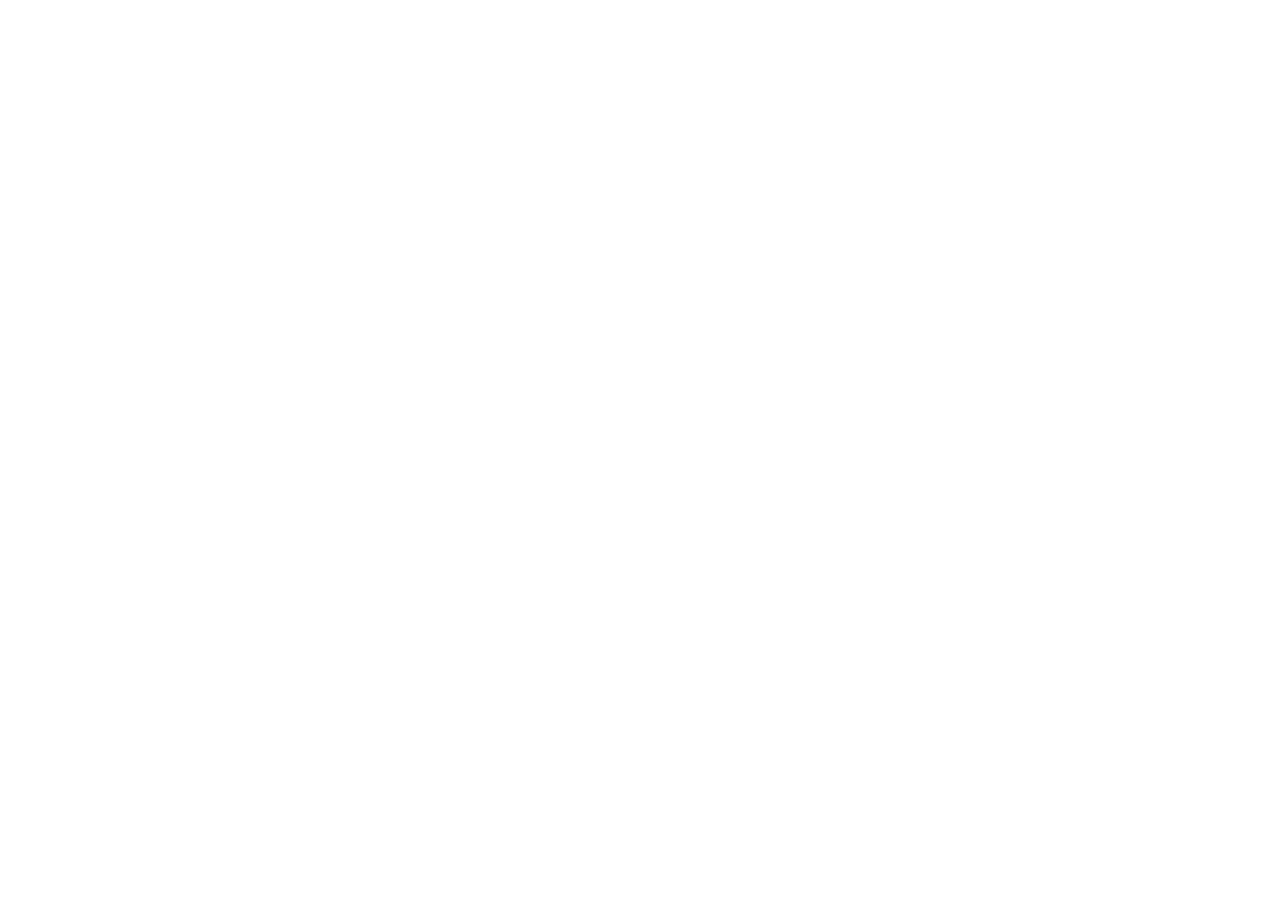
==== index.html @ d631d2a8 "criei a página principal e style" ====
<!DOCTYPE html>
<html lang="pt-br">
<head>
    <meta charset="UTF-8">
    <meta name="viewport" content="width=device-width, initial-scale=1.0">
    <title>Projeto redes sociais</title>
    <link rel="shortcut icon" href="favicon.ico" type="image/x-icon">
    <link rel="stylesheet" href="estilos/style.css">
</head>
<body>
    
</body>
</html>
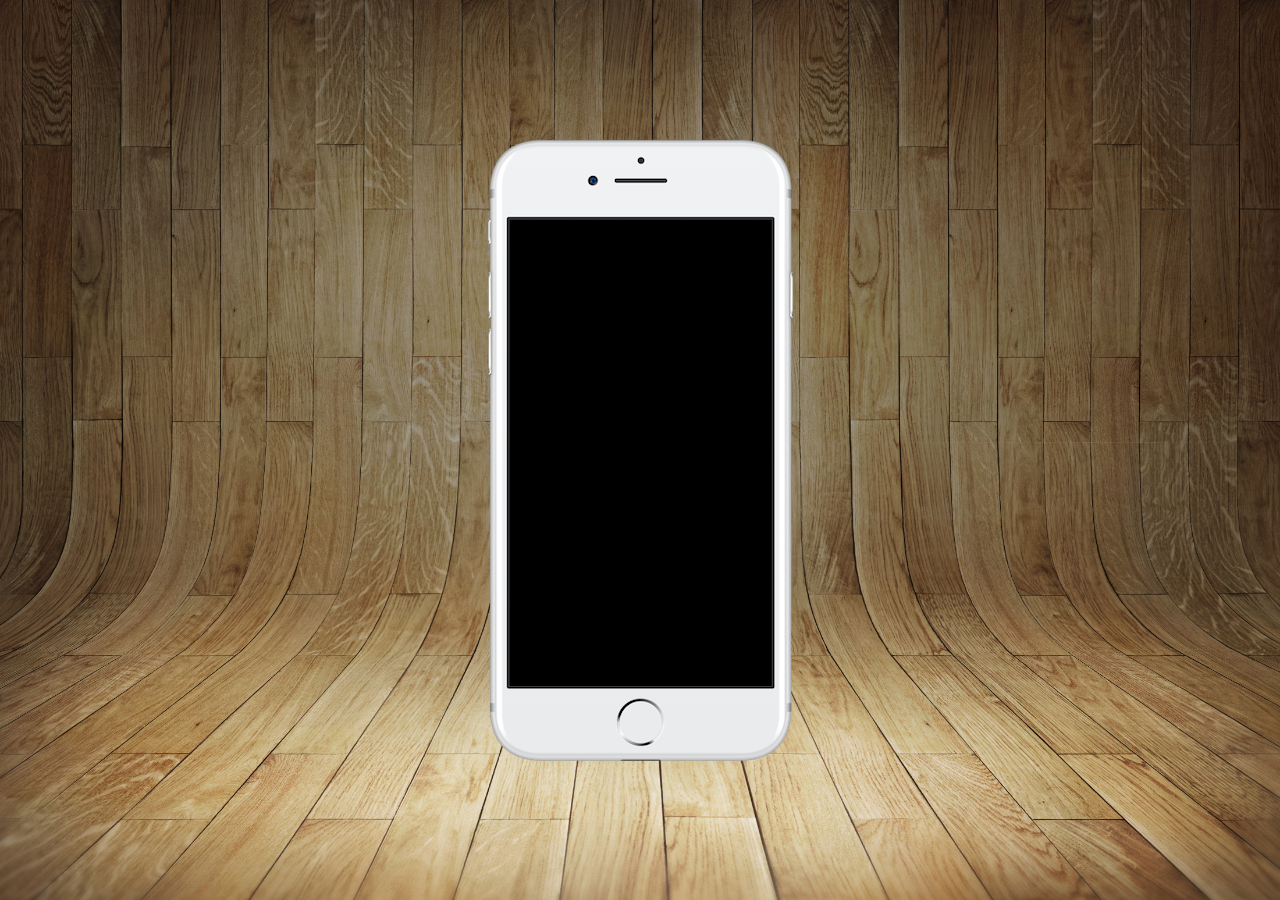
==== commit 4d288949: "Criação do index e página de estilo" ====
--- a/index.html
+++ b/index.html
@@ -8,6 +8,13 @@
     <link rel="stylesheet" href="estilos/style.css">
 </head>
 <body>
-    
+    <main>
+        <section id="telefone">
+
+        </section>
+        <section id="redes-sociais">
+
+        </section>
+    </main>
 </body>
 </html>--- a/estilos/style.css
+++ b/estilos/style.css
@@ -0,0 +1,35 @@
+@charset "UTF-8";
+
+*{
+    margin: 0px;
+    padding: 0px;
+    font-family: Arial, Helvetica, sans-serif;
+}
+
+html, body{
+    height: 100vh;
+    width: 100vw;
+    background-color: black;
+}
+
+body{
+    background-image: url(../imagens/fundo-madeira.jpg);
+    background-repeat: no-repeat;
+    background-position: top center;
+    background-size: cover;
+    background-attachment: fixed;
+} 
+
+main{
+    display: flex;
+    align-items: center;
+    justify-content: center;
+    height: 100vh;
+}
+
+section#telefone{
+    height: 627px;
+    width: 311px;
+    background-image: url(../imagens/frame-iphone.png);
+    background-repeat: no-repeat;
+}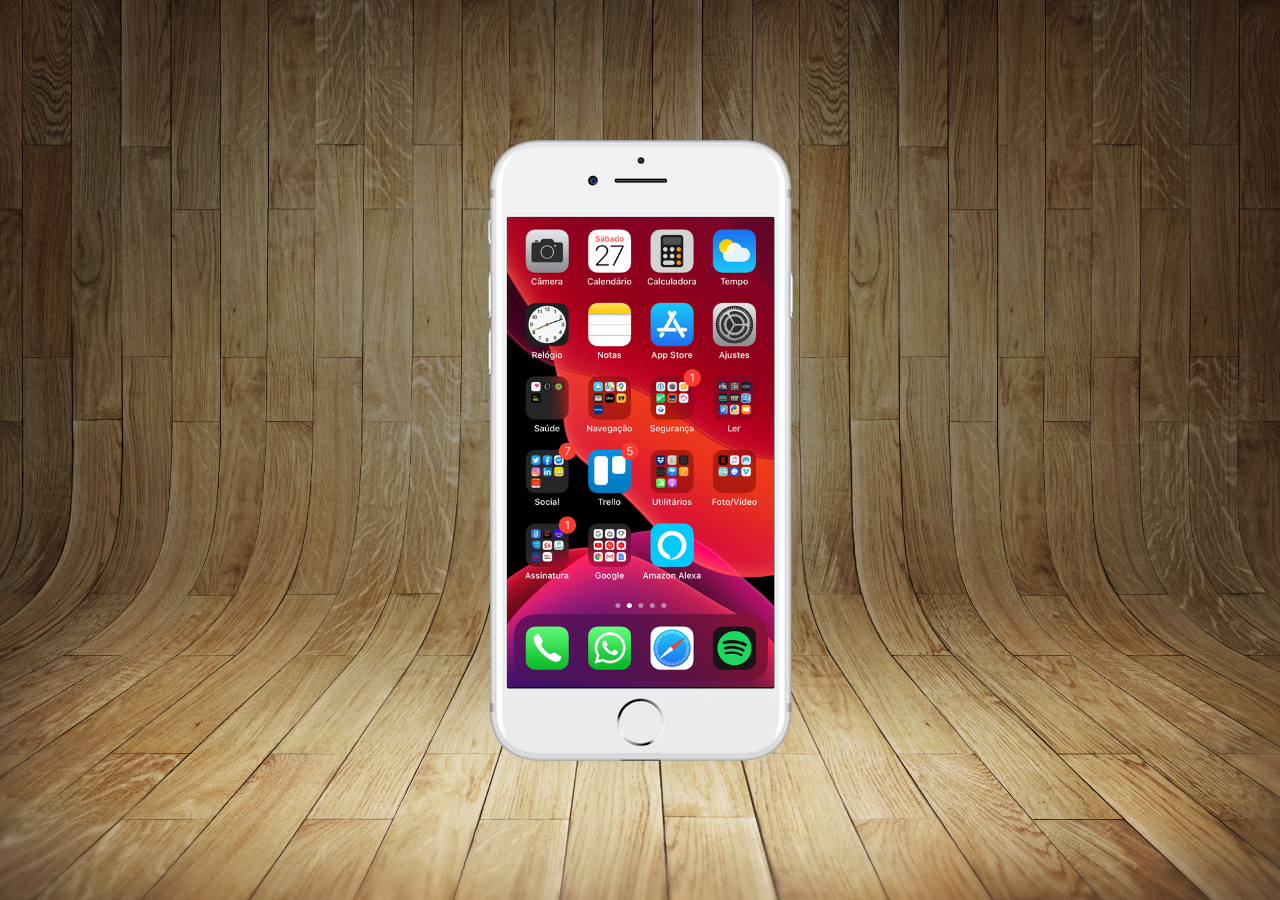
==== commit 70a0ffad: "criei a tela home" ====
--- a/index.html
+++ b/index.html
@@ -10,7 +10,7 @@
 <body>
     <main>
         <section id="telefone">
-
+        <iframe id="tela" src="home.html" frameborder="0" name="tela"></iframe>
         </section>
         <section id="redes-sociais">
 
--- a/estilos/style.css
+++ b/estilos/style.css
@@ -32,4 +32,16 @@
     width: 311px;
     background-image: url(../imagens/frame-iphone.png);
     background-repeat: no-repeat;
-}+    display: flex;
+    justify-content: center;
+    align-items: center;
+    
+}
+iframe#tela{
+    margin-top: 200px;
+    width: 267px;
+    height: 470px;
+    margin-bottom: 196px;
+}
+
+
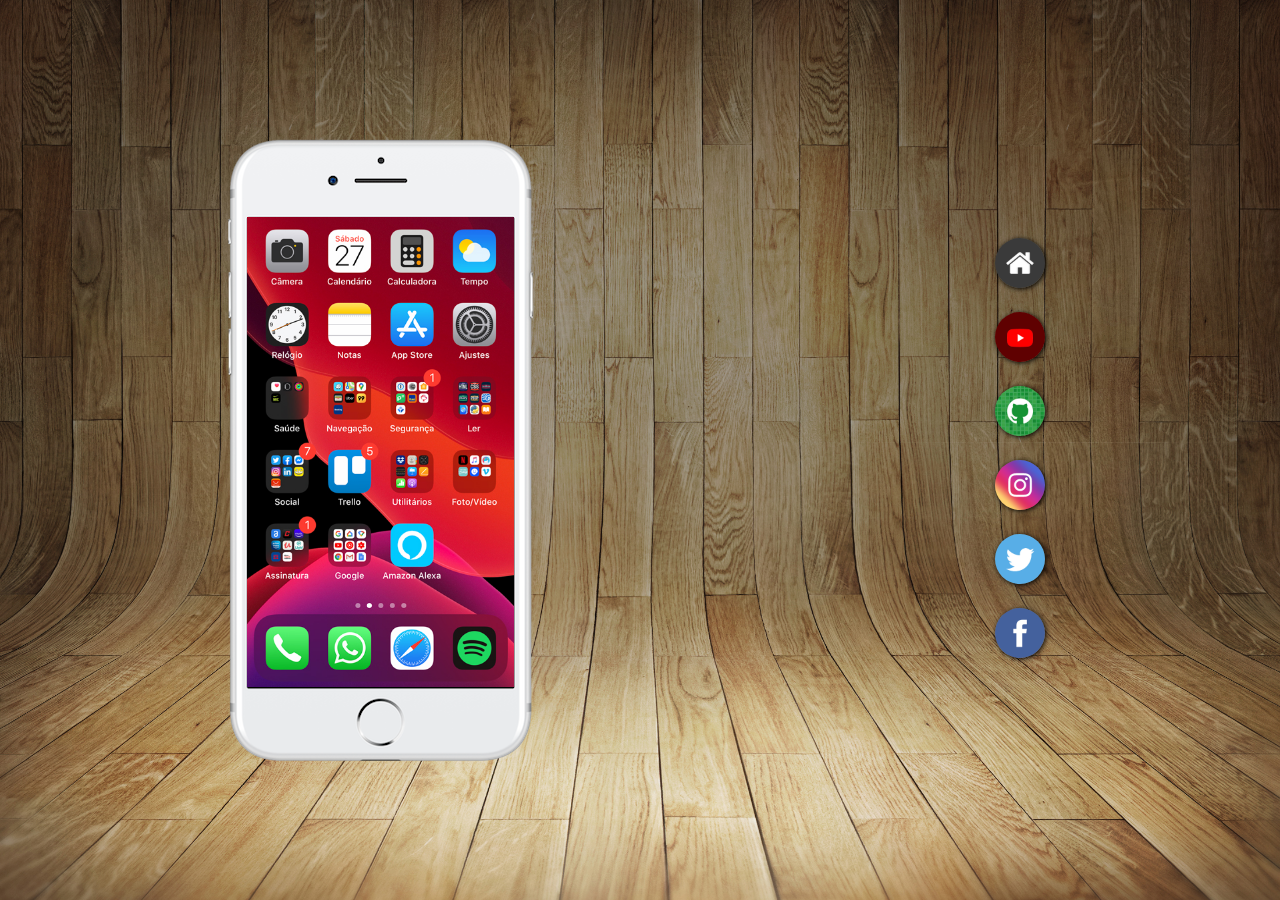
==== commit 26a0b825: "Criei botões na lateral do celular" ====
--- a/index.html
+++ b/index.html
@@ -10,10 +10,17 @@
 <body>
     <main>
         <section id="telefone">
-        <iframe id="tela" src="home.html" frameborder="0" name="tela"></iframe>
+        <iframe id="tela" src="home.html" frameborder="0" name="tela">
+            Seu navegador não suporta, tente abrir em outro navegador para visualizar o documento.
+        </iframe>
         </section>
         <section id="redes-sociais">
-
+            <a class="Home" href="#" target="tela"><img src="imagens/logo-home.jpg" alt="Home"></a>
+            <a class="Youtube" href="#" target="tela"><img src="imagens/logo-youtube.jpg" alt="Youtube"></a>
+            <a class="" href="#" target="tela"><img src="imagens/logo-github.jpg" alt="Github"></a>
+            <a class="" href="#" target="tela"><img src="imagens/logo-instagram.jpg" alt="Instagram"></a>
+            <a class="" href="#" target="tela"><img src="imagens/logo-twitter.jpg" alt="Twiter"></a>
+            <a class="" href="#" target="tela"><img src="imagens/logo-facebook.jpg" alt=""></a>
         </section>
     </main>
 </body>
--- a/estilos/style.css
+++ b/estilos/style.css
@@ -25,6 +25,7 @@
     align-items: center;
     justify-content: center;
     height: 100vh;
+    justify-content: space-around;
 }
 
 section#telefone{
@@ -43,5 +44,28 @@
     height: 470px;
     margin-bottom: 196px;
 }
+section#redes-sociais{
+    display: flex;
+    flex-direction: column;
+}
+
+a>img{
+    width: 50px;
+    height: 50px;
+    border-radius: 50%;
+    margin: 10px;
+    box-shadow: 1px 1px 5px rgb(0, 0, 0);
+    box-sizing: border-box;
+}
+
+a>img:hover{
+    width: 50px;
+    height: 50px;
+    border-radius: 50%;
+    margin: 10px;
+    box-shadow: 1px 1px 5px rgb(0, 0, 0);
+    transition: 0.1s;
+    border: 2px solid rgba(255, 255, 255, 0.322);
+}
 
 
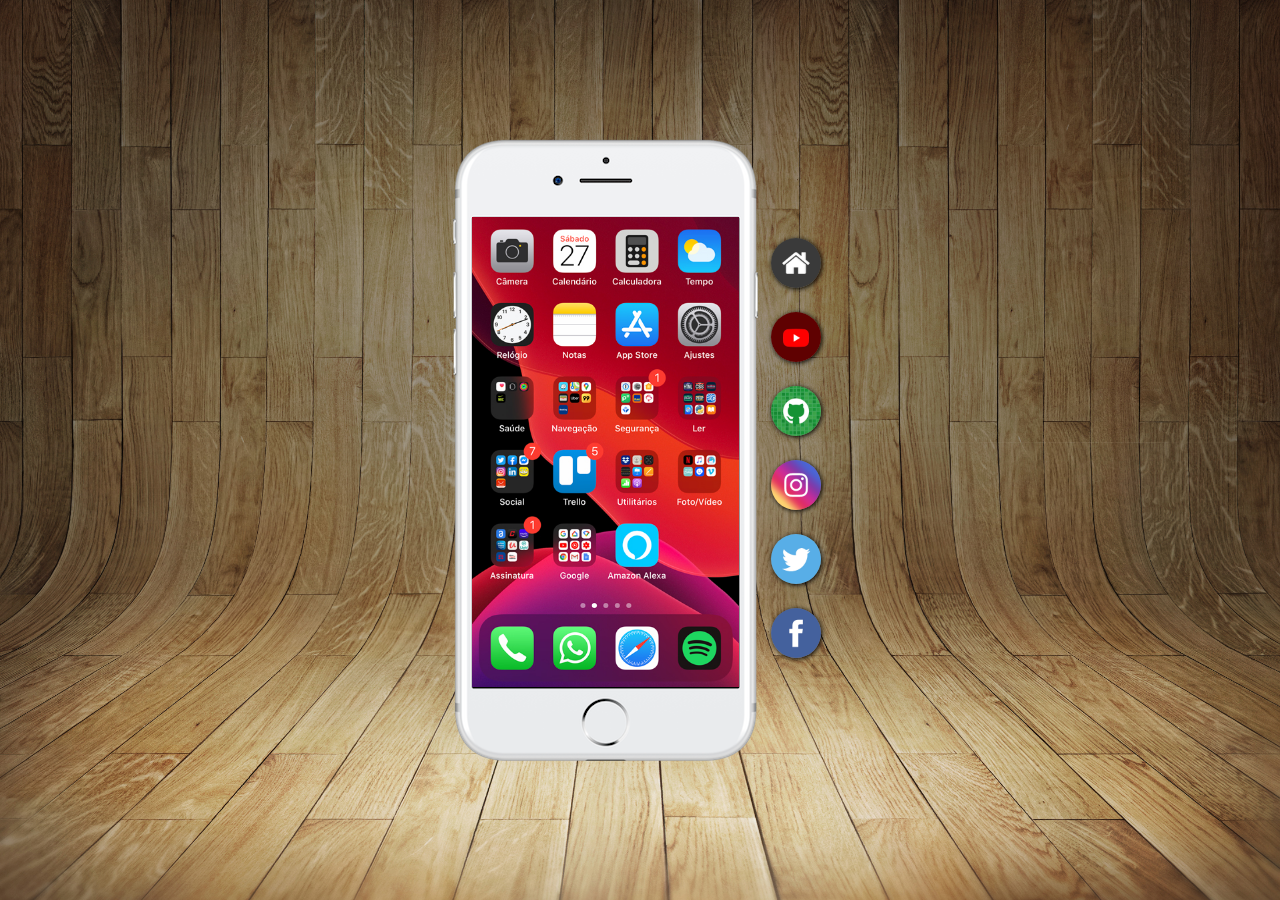
==== commit 35ac4367: "Páginas de cada redes sociais criadas!" ====
--- a/index.html
+++ b/index.html
@@ -15,12 +15,12 @@
         </iframe>
         </section>
         <section id="redes-sociais">
-            <a class="Home" href="#" target="tela"><img src="imagens/logo-home.jpg" alt="Home"></a>
-            <a class="Youtube" href="#" target="tela"><img src="imagens/logo-youtube.jpg" alt="Youtube"></a>
-            <a class="" href="#" target="tela"><img src="imagens/logo-github.jpg" alt="Github"></a>
-            <a class="" href="#" target="tela"><img src="imagens/logo-instagram.jpg" alt="Instagram"></a>
-            <a class="" href="#" target="tela"><img src="imagens/logo-twitter.jpg" alt="Twiter"></a>
-            <a class="" href="#" target="tela"><img src="imagens/logo-facebook.jpg" alt=""></a>
+            <a href="home.html" target="tela"><img src="imagens/logo-home.jpg" alt="Home"></a>
+            <a href="youtube.html" target="tela"><img src="imagens/logo-youtube.jpg" alt="Youtube"></a>
+            <a href="github.html" target="tela"><img src="imagens/logo-github.jpg" alt="Github"></a>
+            <a href="instagram.html" target="tela"><img src="imagens/logo-instagram.jpg" alt="Instagram"></a>
+            <a href="twitter.html" target="tela"><img src="imagens/logo-twitter.jpg" alt="Twiter"></a>
+            <a href="facebook.html" target="tela"><img src="imagens/logo-facebook.jpg" alt=""></a>
         </section>
     </main>
 </body>
--- a/estilos/style.css
+++ b/estilos/style.css
@@ -25,7 +25,7 @@
     align-items: center;
     justify-content: center;
     height: 100vh;
-    justify-content: space-around;
+    justify-content: center;
 }
 
 section#telefone{
@@ -36,14 +36,15 @@
     display: flex;
     justify-content: center;
     align-items: center;
-    
 }
+
 iframe#tela{
     margin-top: 200px;
     width: 267px;
     height: 470px;
     margin-bottom: 196px;
 }
+
 section#redes-sociais{
     display: flex;
     flex-direction: column;
@@ -65,7 +66,8 @@
     margin: 10px;
     box-shadow: 1px 1px 5px rgb(0, 0, 0);
     transition: 0.1s;
-    border: 2px solid rgba(255, 255, 255, 0.322);
+    border: 3px solid rgba(255, 255, 255, 0.322);
 }
 
 
+
